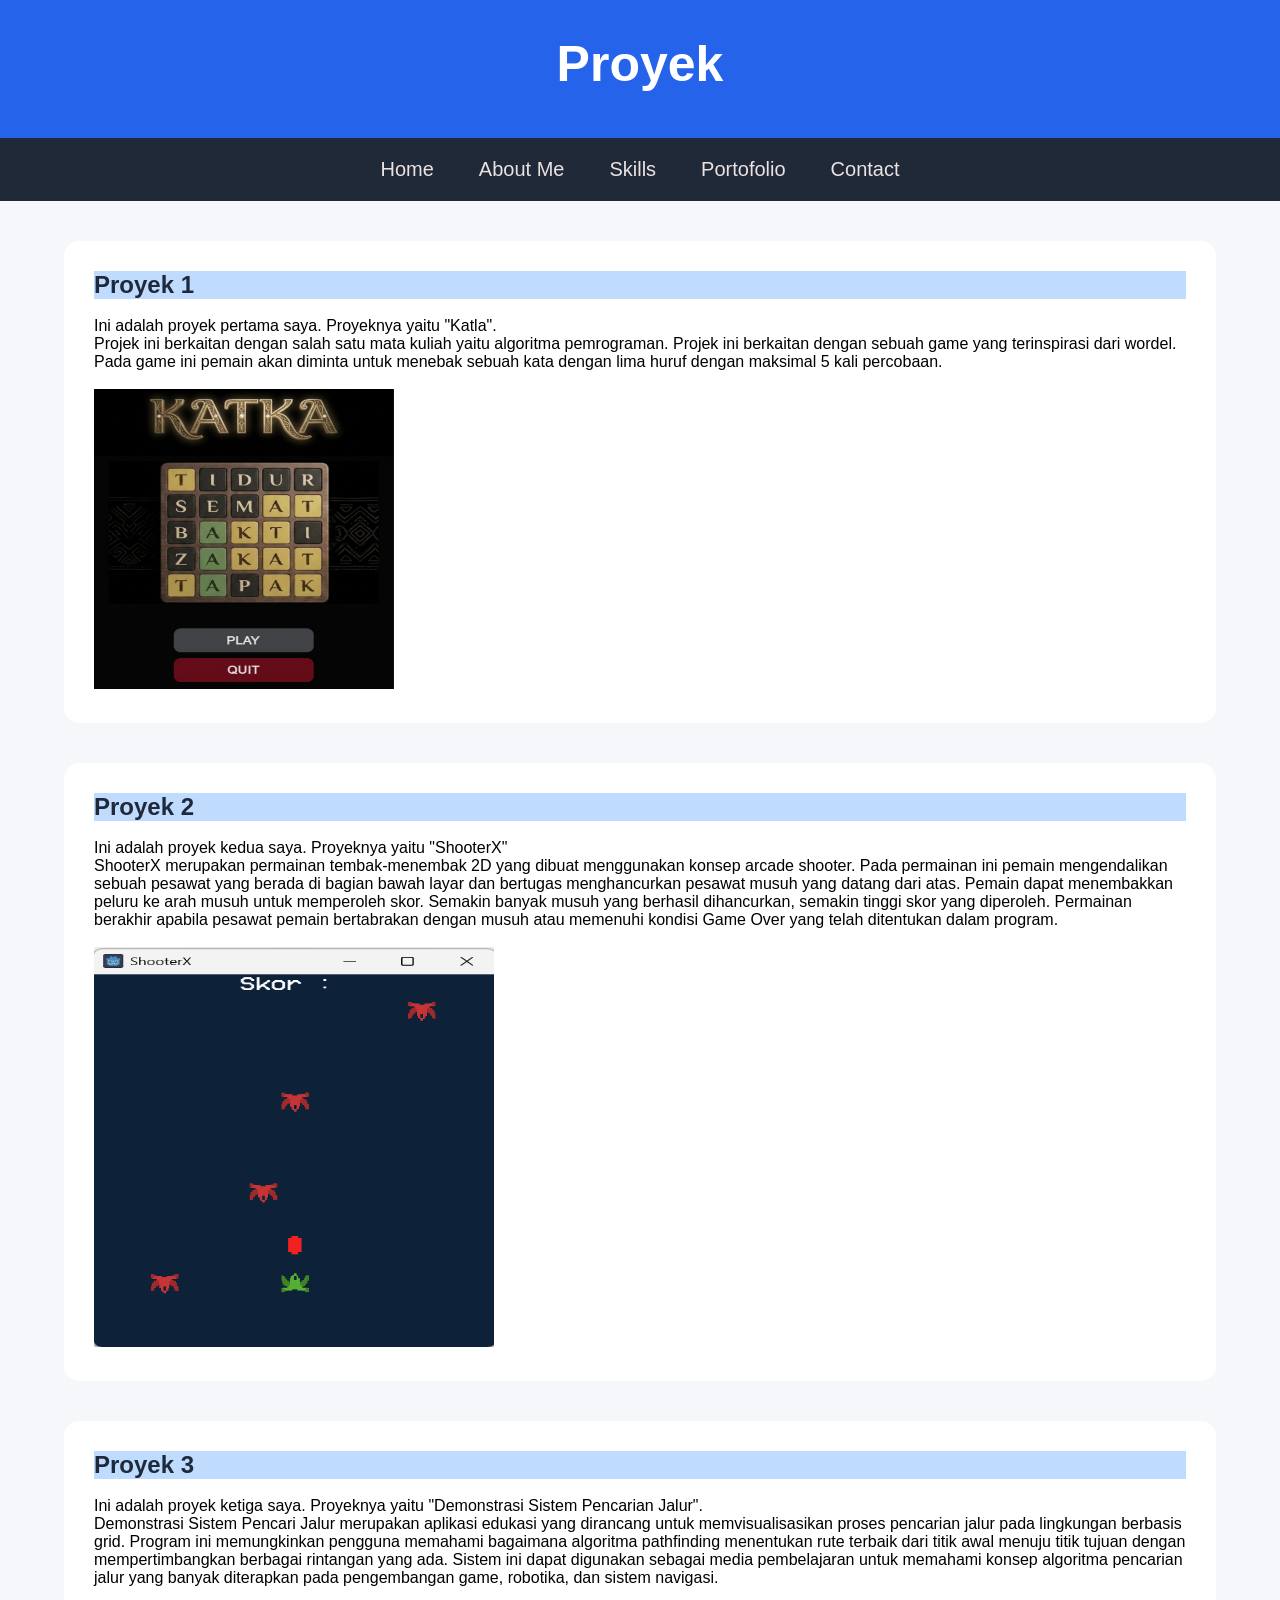
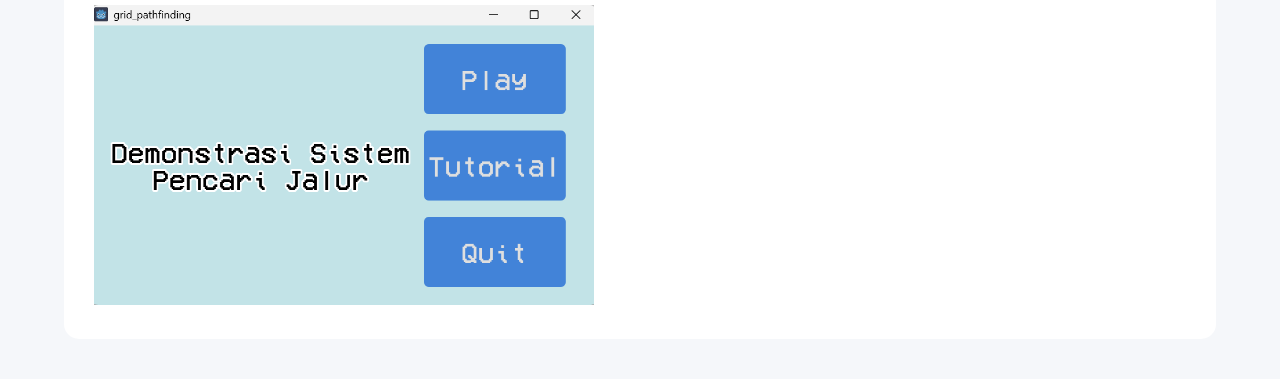
==== tugasprojek.html @ de1fa237 "Add files via upload" ====
<!DOCTYPE html>
<html lang="en">
<head>
    <meta charset="UTF-8">
    <meta name="viewport" content="width=device-width, initial-scale=1.0">
    <title>Projek Saya</title>
    <link rel="stylesheet" href="style.css">
</head>
<body>
    <header>
        <h1>Proyek</h1>
    </header>

    <nav style="text-align: center;">
        <a href="tugasportofolio.html">Home</a>
        <a href="tugasportofolio.html">About Me</a>
        <a href="tugasportofolio.html">Skills</a>
        <a href="tugasprojek.html">Portofolio</a>
        <a href="tugasportofolio.html">Contact</a>
    </nav>
    

    <main>
        <section id ="projek1">
            <h2 style="background-color:#BFDBFE;">Proyek 1</style></h2> <br>
            <p>Ini adalah proyek pertama saya. Proyeknya yaitu "Katla".</p>
            <p>Projek ini berkaitan dengan salah satu mata kuliah yaitu algoritma pemrograman. Projek ini berkaitan dengan sebuah game yang terinspirasi dari wordel. Pada game ini pemain akan diminta untuk menebak sebuah kata dengan lima huruf dengan maksimal 5 kali percobaan. </p> <br>
            <img src="katka.jpeg" alt="katka" width="300" height="300">
        </section>

        <section id ="projek2">
            <h2 style="background-color:#BFDBFE;">Proyek 2</style></h2> <br>
            <p>Ini adalah proyek kedua saya. Proyeknya yaitu "ShooterX"</p> 
            <p>ShooterX merupakan permainan tembak-menembak 2D yang dibuat menggunakan konsep arcade shooter. Pada permainan ini pemain mengendalikan sebuah pesawat yang berada di bagian bawah layar dan bertugas menghancurkan pesawat musuh yang datang dari atas. Pemain dapat menembakkan peluru ke arah musuh untuk memperoleh skor. Semakin banyak musuh yang berhasil dihancurkan, semakin tinggi skor yang diperoleh. Permainan berakhir apabila pesawat pemain bertabrakan dengan musuh atau memenuhi kondisi Game Over yang telah ditentukan dalam program. </p> <br>
            <img src="shooter.png" alt="katka" width="400" height="400">
        </section>

        <section id ="projek3">
            <h2 style="background-color:#BFDBFE;">Proyek 3</style></h2> <br>
            <p>Ini adalah proyek ketiga saya. Proyeknya yaitu "Demonstrasi Sistem Pencarian Jalur".</p> 
            <p>Demonstrasi Sistem Pencari Jalur merupakan aplikasi edukasi yang dirancang untuk memvisualisasikan proses pencarian jalur pada lingkungan berbasis grid. Program ini memungkinkan pengguna memahami bagaimana algoritma pathfinding menentukan rute terbaik dari titik awal menuju titik tujuan dengan mempertimbangkan berbagai rintangan yang ada. Sistem ini dapat digunakan sebagai media pembelajaran untuk memahami konsep algoritma pencarian jalur yang banyak diterapkan pada pengembangan game, robotika, dan sistem navigasi. </p> <br>
            <img src="grid.png" alt="katka" width="500" height="300">
        </section>
    </main>

</body>
</html>
---- style.css ----
*{
    box-sizing: border-box;
    margin: 0;
    padding: 0;
}

body{
    background-color: #F5F7FA;
    font-family: Arial, sans-serif;
}


header{
    background-color: #2563EB;
    color: white;
    text-align: center;
    padding: 35px;
}

h1{
    font-size: 50px;
    margin-bottom: 10px;
}

h2{
    color: #1E293B;
    margin-bottom: 0px;
}

nav{
    background-color: #1F2937;
    display: flex;
    justify-content: center;
    gap: 45px;
    padding: 20px;
}

nav a{
    color: rgb(236, 226, 226);
    text-decoration: none;
    font-size: 20px;
}

section{
    background-color: white;
    width: 90%;
    margin: 40px auto;
    padding: 30px;
    border-radius: 15px;
}

#Home{
    text-align: center;
}

#Home img{
    margin-top: 10px;
}

#About p{
    line-height: 1.6;
}


.skills-container{
    display: flex;
    justify-content: center;
    gap: 15px;
    flex-wrap: wrap;
}

.skill{
    background-color: #BFDBFE;
    padding: 12px 35px;
    border-radius: 10px;
}

#Projects img{
    margin-top: 10px;
    border-radius: 30px;
}


#Contact{
    height: auto;  
     background-color: #CBD5E1;
    padding: 20px;
    text-align: center;
}

footer{
    background-color: #1F2937;
    color: white;
    text-align: center;
    padding: 20px;
}


@media screen and (max-width:768px){

    nav{
        flex-direction: column;
        align-items: center;
    }

    .skills-container{
        flex-direction: column;
        align-items: center;
    }

    section{
        width: 95%;
    }

    h1{
        font-size: 35px;
    }
}
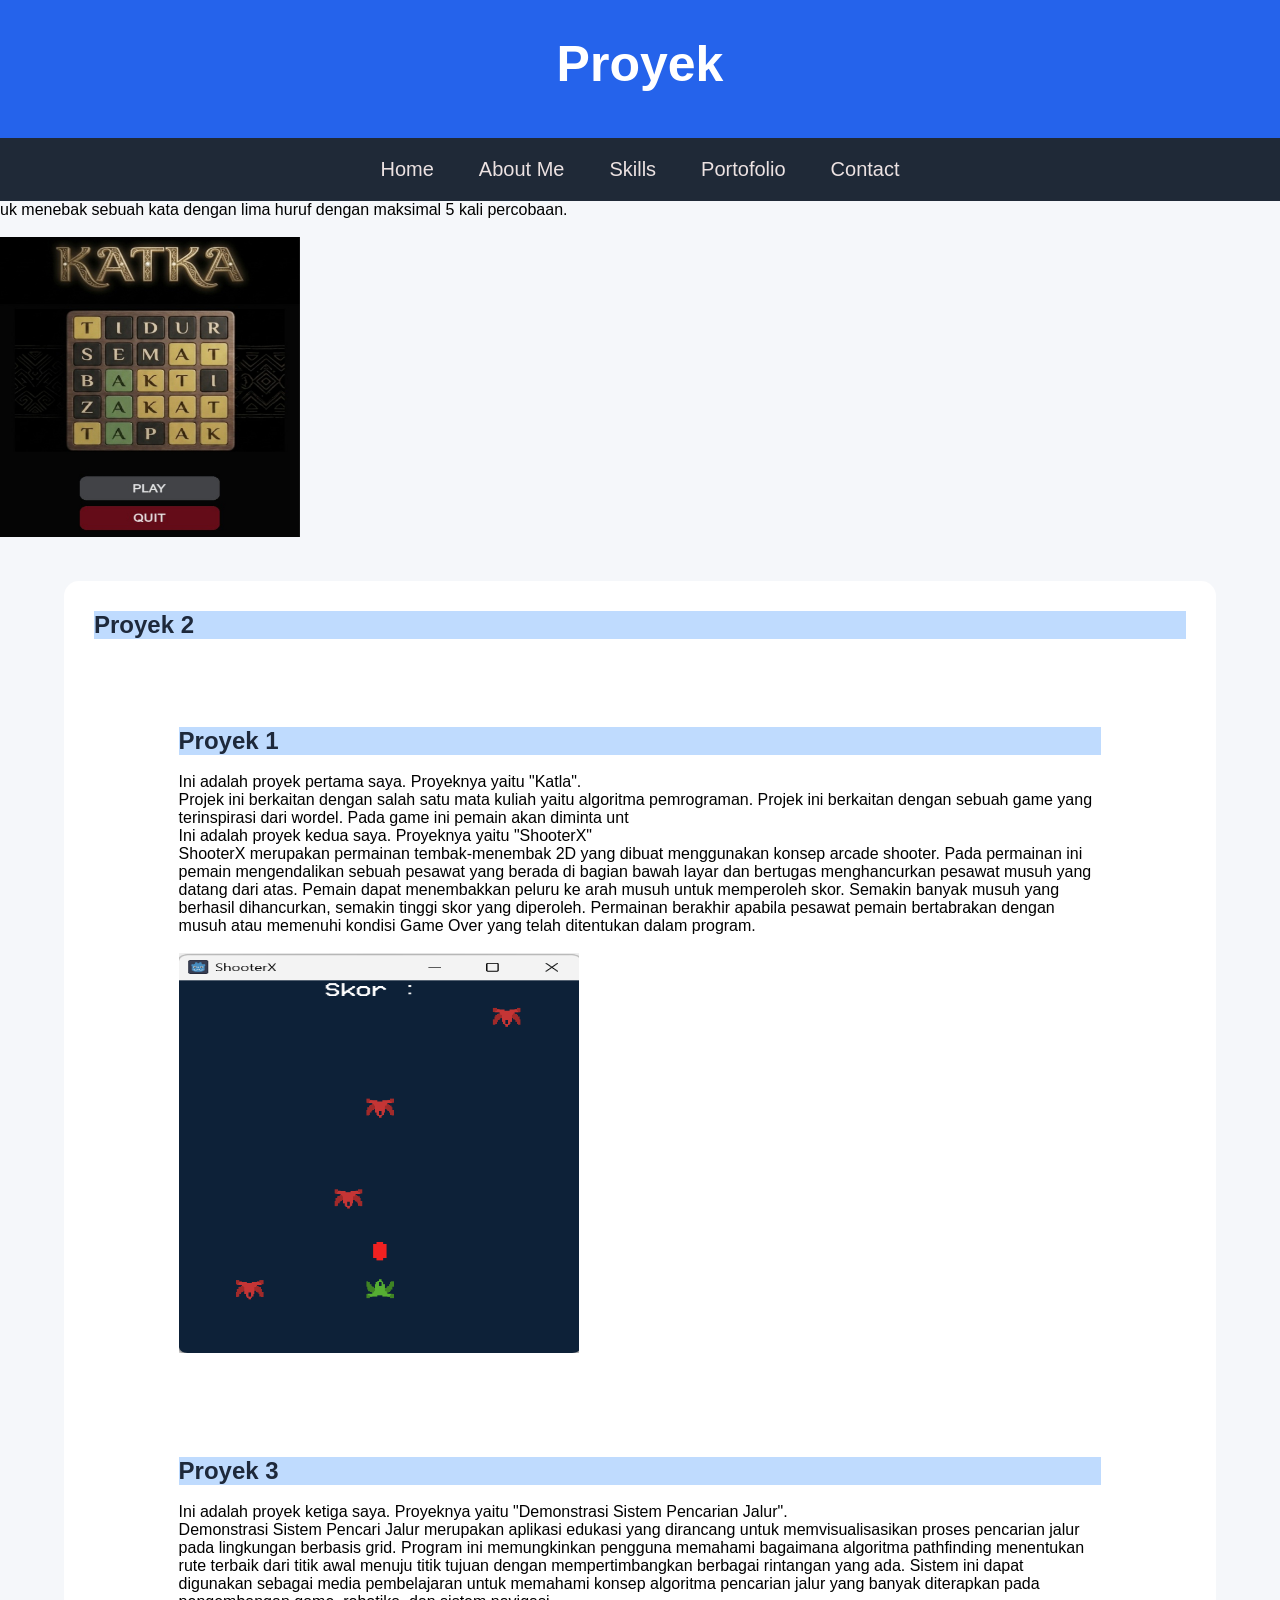
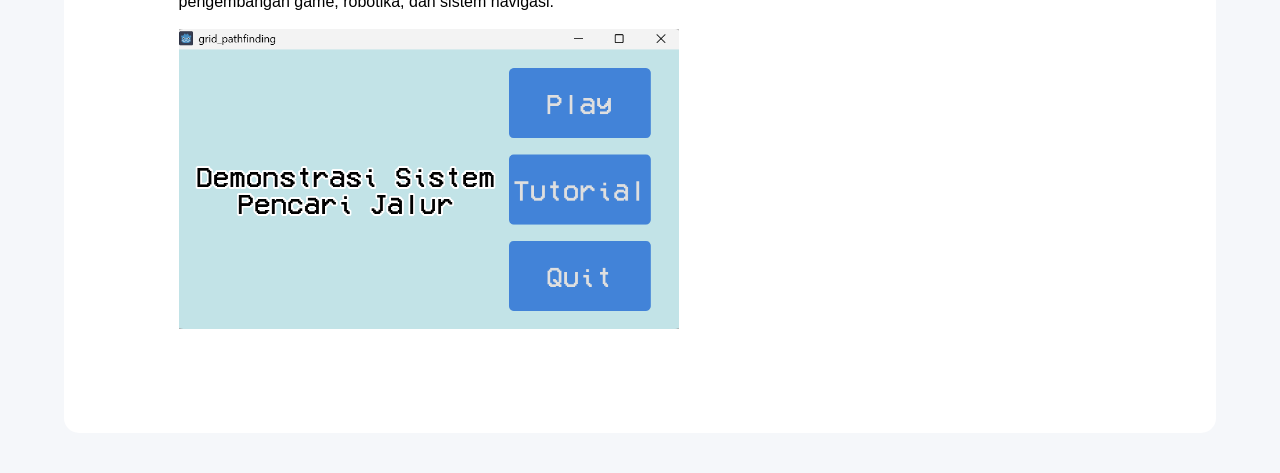
==== commit a0bf94d4: "Add files via upload" ====
--- a/tugasprojek.html
+++ b/tugasprojek.html
@@ -21,16 +21,16 @@
     
 
     <main>
-        <section id ="projek1">
-            <h2 style="background-color:#BFDBFE;">Proyek 1</style></h2> <br>
-            <p>Ini adalah proyek pertama saya. Proyeknya yaitu "Katla".</p>
-            <p>Projek ini berkaitan dengan salah satu mata kuliah yaitu algoritma pemrograman. Projek ini berkaitan dengan sebuah game yang terinspirasi dari wordel. Pada game ini pemain akan diminta untuk menebak sebuah kata dengan lima huruf dengan maksimal 5 kali percobaan. </p> <br>
+        uk menebak sebuah kata dengan lima huruf dengan maksimal 5 kali percobaan. </p> <br>
             <img src="katka.jpeg" alt="katka" width="300" height="300">
         </section>
 
         <section id ="projek2">
             <h2 style="background-color:#BFDBFE;">Proyek 2</style></h2> <br>
-            <p>Ini adalah proyek kedua saya. Proyeknya yaitu "ShooterX"</p> 
+      <section id ="projek1">
+            <h2 style="background-color:#BFDBFE;">Proyek 1</style></h2> <br>
+            <p>Ini adalah proyek pertama saya. Proyeknya yaitu "Katla".</p>
+            <p>Projek ini berkaitan dengan salah satu mata kuliah yaitu algoritma pemrograman. Projek ini berkaitan dengan sebuah game yang terinspirasi dari wordel. Pada game ini pemain akan diminta unt      <p>Ini adalah proyek kedua saya. Proyeknya yaitu "ShooterX"</p> 
             <p>ShooterX merupakan permainan tembak-menembak 2D yang dibuat menggunakan konsep arcade shooter. Pada permainan ini pemain mengendalikan sebuah pesawat yang berada di bagian bawah layar dan bertugas menghancurkan pesawat musuh yang datang dari atas. Pemain dapat menembakkan peluru ke arah musuh untuk memperoleh skor. Semakin banyak musuh yang berhasil dihancurkan, semakin tinggi skor yang diperoleh. Permainan berakhir apabila pesawat pemain bertabrakan dengan musuh atau memenuhi kondisi Game Over yang telah ditentukan dalam program. </p> <br>
             <img src="shooter.png" alt="katka" width="400" height="400">
         </section>
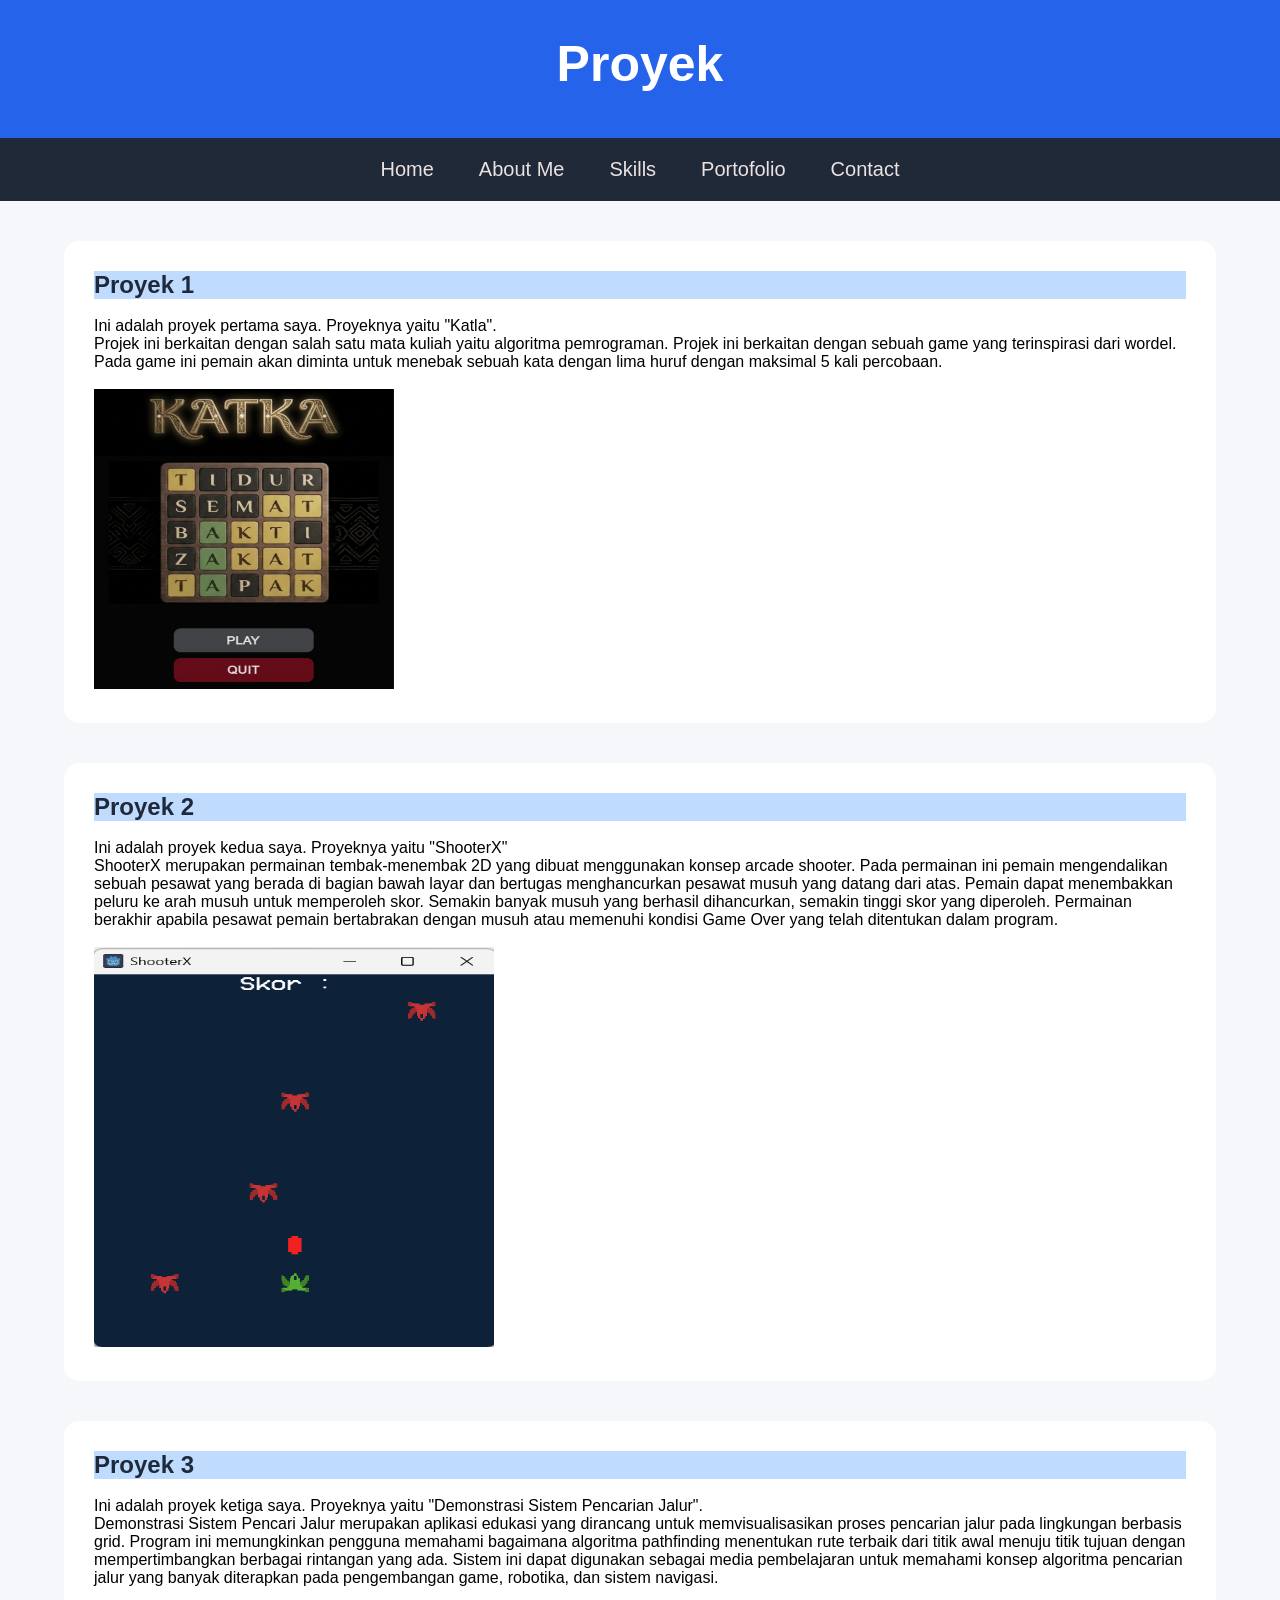
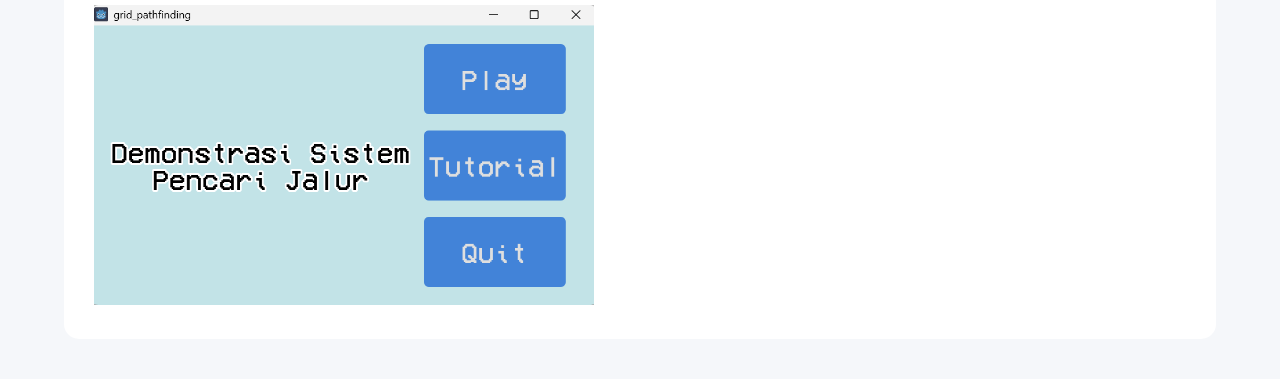
==== commit 6c0057ef: "Add files via upload" ====
--- a/tugasprojek.html
+++ b/tugasprojek.html
@@ -12,25 +12,25 @@
     </header>
 
     <nav style="text-align: center;">
-        <a href="tugasportofolio.html">Home</a>
-        <a href="tugasportofolio.html">About Me</a>
-        <a href="tugasportofolio.html">Skills</a>
+        <a href="index.html">Home</a>
+        <a href="index.html">About Me</a>
+        <a href="index.html">Skills</a>
         <a href="tugasprojek.html">Portofolio</a>
-        <a href="tugasportofolio.html">Contact</a>
+        <a href="index.html">Contact</a>
     </nav>
     
 
     <main>
-        uk menebak sebuah kata dengan lima huruf dengan maksimal 5 kali percobaan. </p> <br>
+        <section id ="projek1">
+            <h2 style="background-color:#BFDBFE;">Proyek 1</style></h2> <br>
+            <p>Ini adalah proyek pertama saya. Proyeknya yaitu "Katla".</p>
+            <p>Projek ini berkaitan dengan salah satu mata kuliah yaitu algoritma pemrograman. Projek ini berkaitan dengan sebuah game yang terinspirasi dari wordel. Pada game ini pemain akan diminta untuk menebak sebuah kata dengan lima huruf dengan maksimal 5 kali percobaan. </p> <br>
             <img src="katka.jpeg" alt="katka" width="300" height="300">
         </section>
 
         <section id ="projek2">
             <h2 style="background-color:#BFDBFE;">Proyek 2</style></h2> <br>
-      <section id ="projek1">
-            <h2 style="background-color:#BFDBFE;">Proyek 1</style></h2> <br>
-            <p>Ini adalah proyek pertama saya. Proyeknya yaitu "Katla".</p>
-            <p>Projek ini berkaitan dengan salah satu mata kuliah yaitu algoritma pemrograman. Projek ini berkaitan dengan sebuah game yang terinspirasi dari wordel. Pada game ini pemain akan diminta unt      <p>Ini adalah proyek kedua saya. Proyeknya yaitu "ShooterX"</p> 
+            <p>Ini adalah proyek kedua saya. Proyeknya yaitu "ShooterX"</p> 
             <p>ShooterX merupakan permainan tembak-menembak 2D yang dibuat menggunakan konsep arcade shooter. Pada permainan ini pemain mengendalikan sebuah pesawat yang berada di bagian bawah layar dan bertugas menghancurkan pesawat musuh yang datang dari atas. Pemain dapat menembakkan peluru ke arah musuh untuk memperoleh skor. Semakin banyak musuh yang berhasil dihancurkan, semakin tinggi skor yang diperoleh. Permainan berakhir apabila pesawat pemain bertabrakan dengan musuh atau memenuhi kondisi Game Over yang telah ditentukan dalam program. </p> <br>
             <img src="shooter.png" alt="katka" width="400" height="400">
         </section>
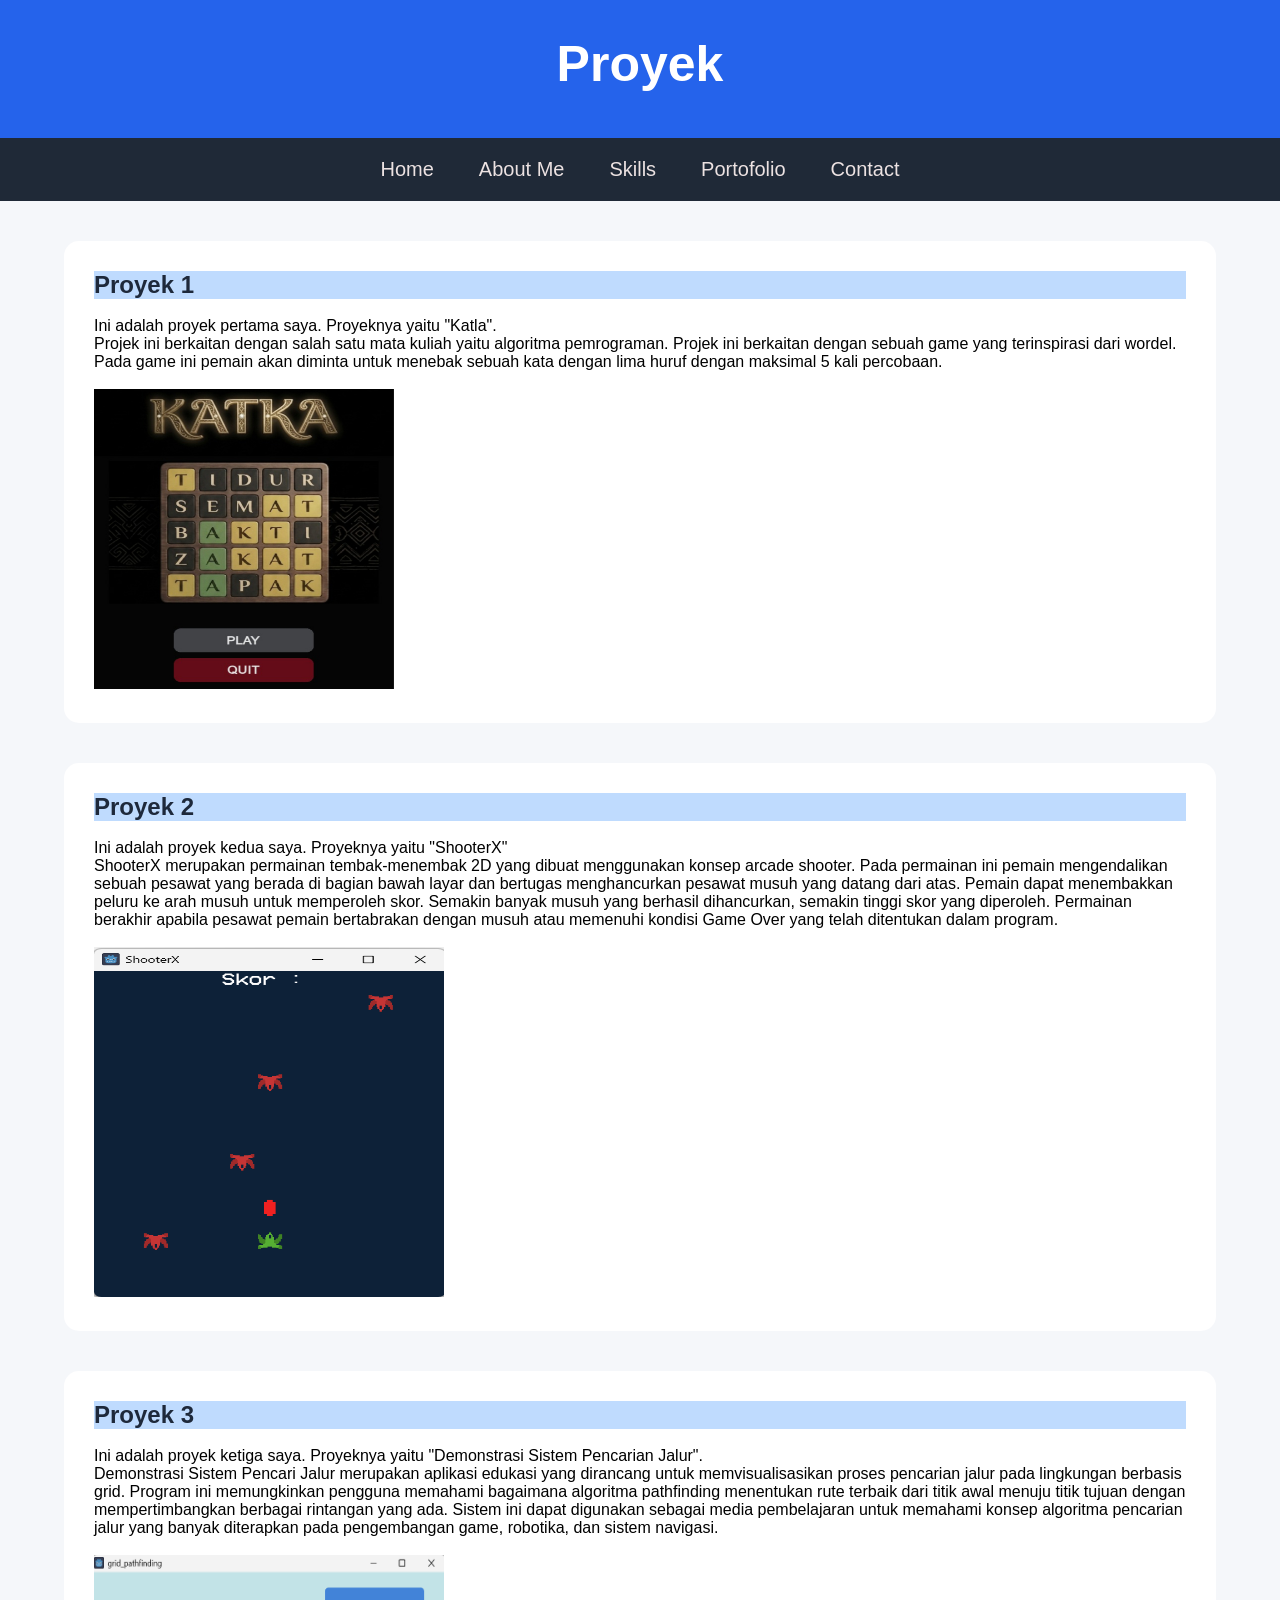
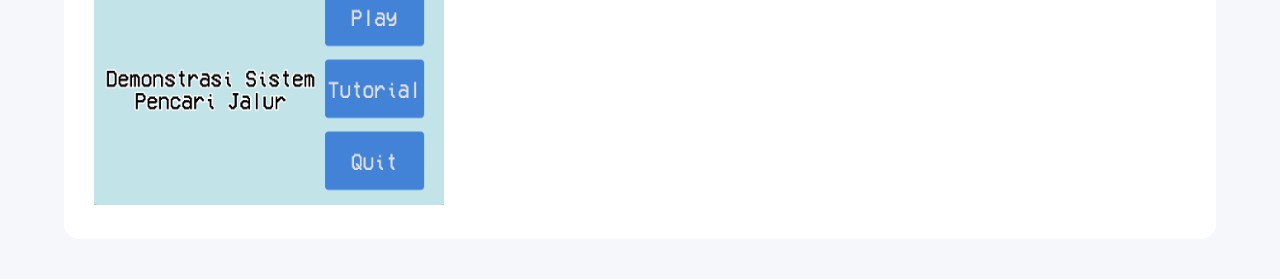
==== commit da6ebeb5: "Add files via upload" ====
--- a/tugasprojek.html
+++ b/tugasprojek.html
@@ -32,14 +32,14 @@
             <h2 style="background-color:#BFDBFE;">Proyek 2</style></h2> <br>
             <p>Ini adalah proyek kedua saya. Proyeknya yaitu "ShooterX"</p> 
             <p>ShooterX merupakan permainan tembak-menembak 2D yang dibuat menggunakan konsep arcade shooter. Pada permainan ini pemain mengendalikan sebuah pesawat yang berada di bagian bawah layar dan bertugas menghancurkan pesawat musuh yang datang dari atas. Pemain dapat menembakkan peluru ke arah musuh untuk memperoleh skor. Semakin banyak musuh yang berhasil dihancurkan, semakin tinggi skor yang diperoleh. Permainan berakhir apabila pesawat pemain bertabrakan dengan musuh atau memenuhi kondisi Game Over yang telah ditentukan dalam program. </p> <br>
-            <img src="shooter.png" alt="katka" width="400" height="400">
+            <img src="shooter.png" alt="shooter" width="350" height="350">
         </section>
 
         <section id ="projek3">
             <h2 style="background-color:#BFDBFE;">Proyek 3</style></h2> <br>
             <p>Ini adalah proyek ketiga saya. Proyeknya yaitu "Demonstrasi Sistem Pencarian Jalur".</p> 
             <p>Demonstrasi Sistem Pencari Jalur merupakan aplikasi edukasi yang dirancang untuk memvisualisasikan proses pencarian jalur pada lingkungan berbasis grid. Program ini memungkinkan pengguna memahami bagaimana algoritma pathfinding menentukan rute terbaik dari titik awal menuju titik tujuan dengan mempertimbangkan berbagai rintangan yang ada. Sistem ini dapat digunakan sebagai media pembelajaran untuk memahami konsep algoritma pencarian jalur yang banyak diterapkan pada pengembangan game, robotika, dan sistem navigasi. </p> <br>
-            <img src="grid.png" alt="katka" width="500" height="300">
+            <img src="grid.png" alt="grid" width="350" height="250">
         </section>
     </main>
 
